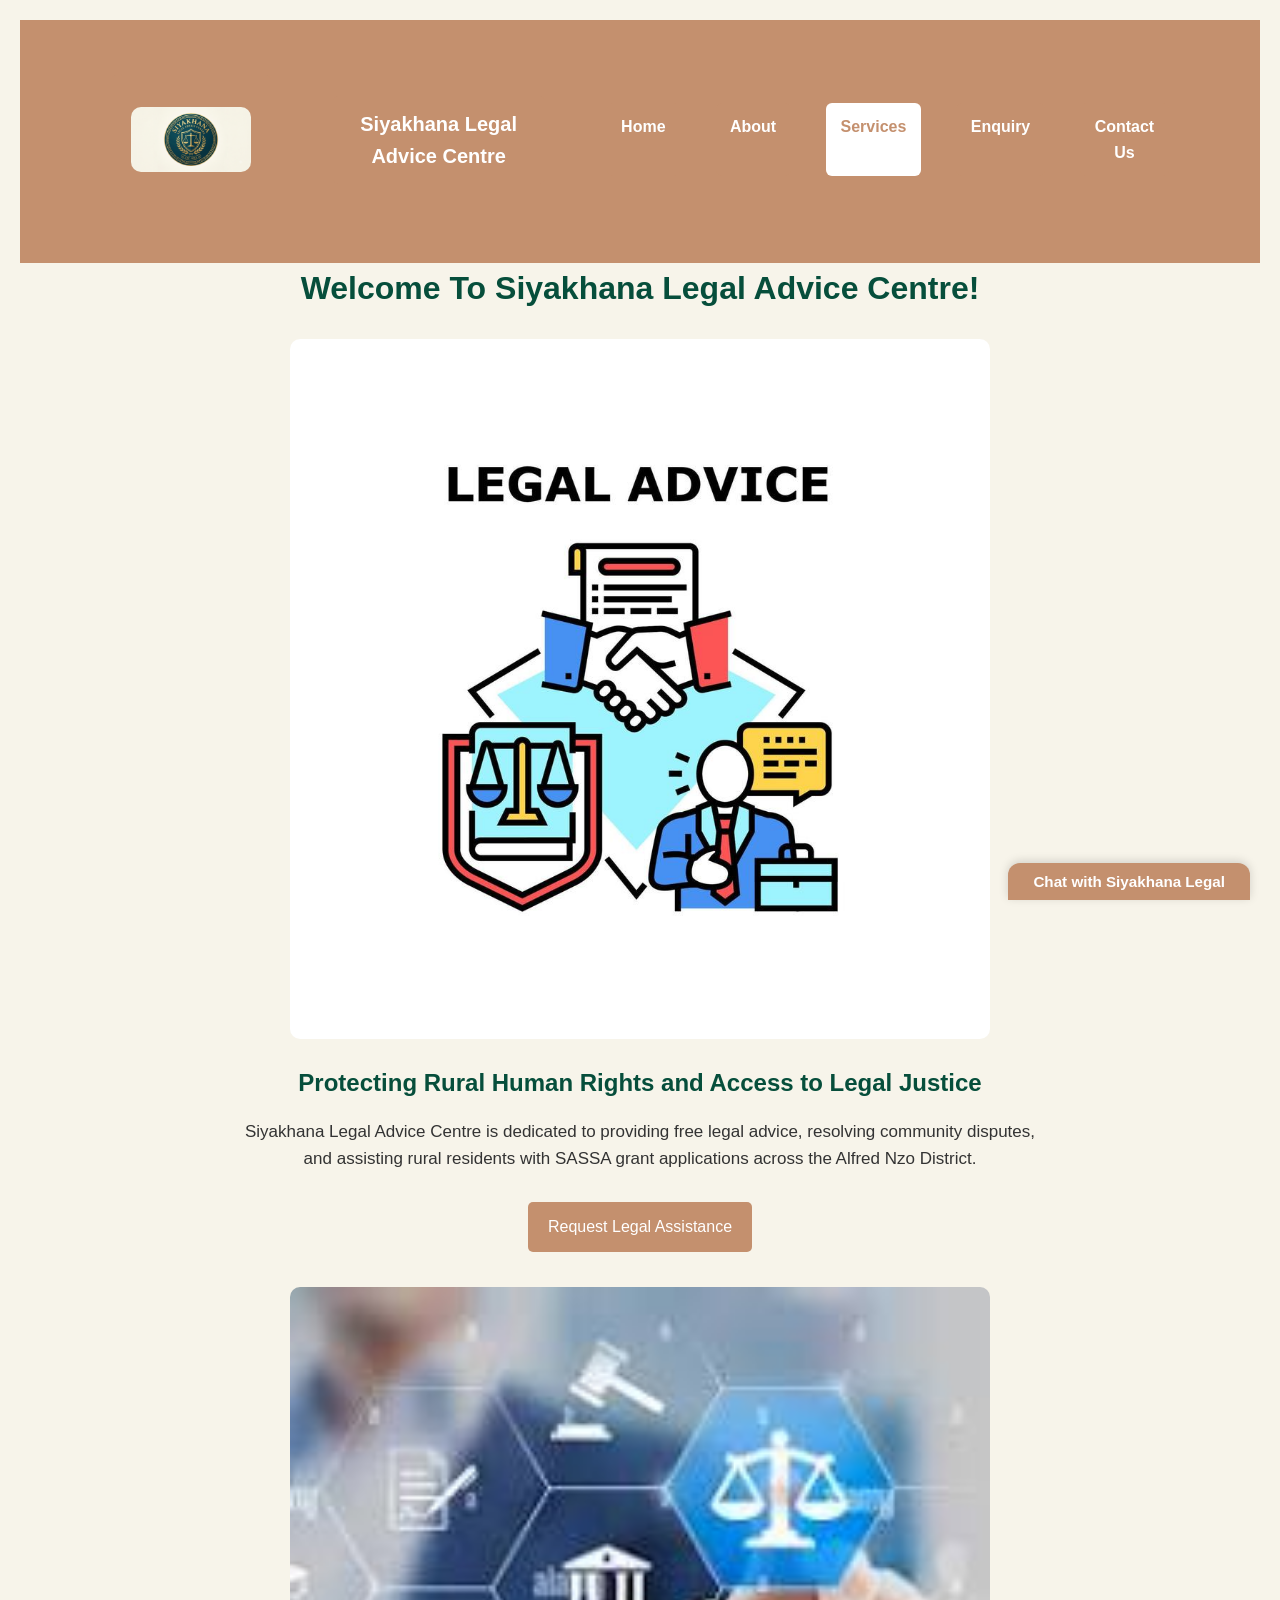
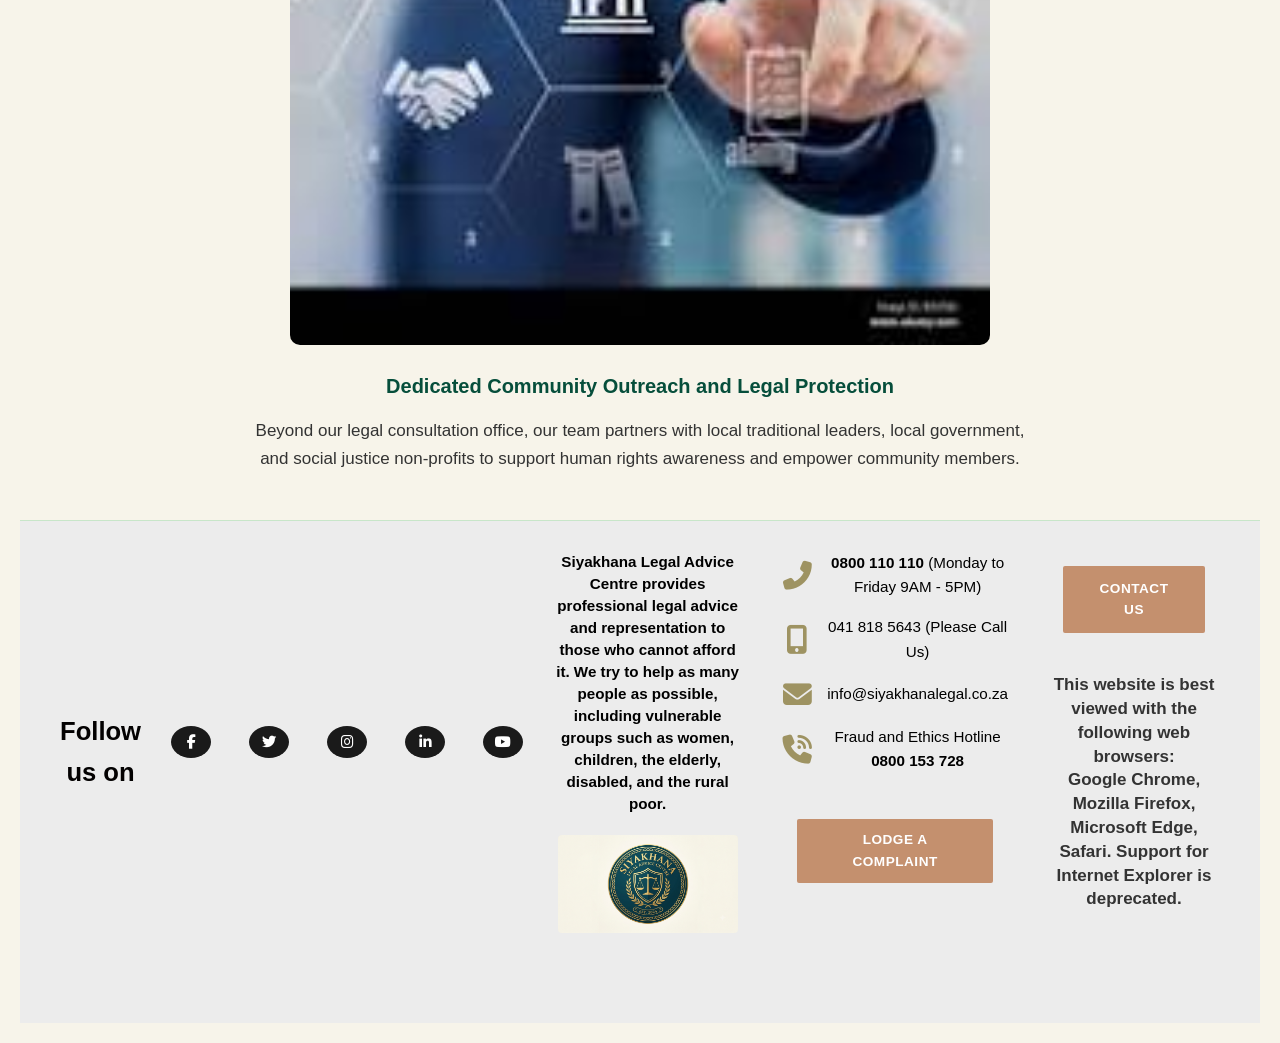
==== index.html @ 3ea9b853 "First cpmmit" ====
<!DOCTYPE html>
<html lang="en">
<head>
    <meta charset="UTF-8">
    <meta name="viewport" content="width=device-width, initial-scale=1.0">
    <title>HomePage</title>
 
    <link rel="stylesheet" href="./Css/style.css">

    

</head>
<body>
   <header class="site-header">
        <div class="container header-inner">
           <a href="/" class="header-brand">
                <img src="./Images/Organization logo.png" alt="Siyakhana Legal Advice Centre Logo" class="brand-logo-img">
            <a class="brand" href="index.html">Siyakhana Legal Advice Centre</a>
      </a>
            <nav class="site-nav" aria-label="Main navigation">
                <a href="index.html">Home</a>
                <a href="./Pages/About.html">About</a>
                <a href="./Pages/services.html" aria-current="page">Services</a>
                <a href="./Pages/Enquiry.html">Enquiry</a>
                <a href="./Pages/contactus.html">Contact Us</a>
            </nav>
          </div>
    </header>

  

   <!DOCTYPE html>

<html lang="en">
<head>
  <meta charset="UTF-8">
  <meta name="viewport" content="width=device-width, initial-scale=1.0">
  <title>Siyakhana Legal Advice Centre</title>

  <link rel="stylesheet" href="style.css">
</head>

<body>

  <h1 style="text-align: center;">Welcome To Siyakhana Legal Advice Centre!</h1>

  <img src="./Images/legal-advice-concept-color-illustration-vector.jpg">

  <h2>Protecting Rural Human Rights and Access to Legal Justice</h2>

  <p>
    Siyakhana Legal Advice Centre is dedicated to providing free legal advice,
    resolving community disputes, and assisting rural residents with SASSA
    grant applications across the Alfred Nzo District.
  </p>

<a href="Enquiry.html">Request Legal Assistance</a>

  <img src="./Images/Home page picture.jpg">

  <h3>Dedicated Community Outreach and Legal Protection</h3>

  <p>
    Beyond our legal consultation office, our team partners with local
    traditional leaders, local government, and social justice non-profits
    to support human rights awareness and empower community members.
  </p>

</body>
</html>



<footer class="site-footer">
    
    
    <div class="footer-social-header">
      <span class="social-title">Follow us on</span>

<div class="social-icons">
    
    <a href="https://www.facebook.com/your-profile-name" target="_blank" rel="noopener noreferrer" class="social-icon">
        <i class="fab fa-facebook-f"></i>
    </a>
    
    
    <a href="https://twitter.com/your-profile-name" target="_blank" rel="noopener noreferrer" class="social-icon">
        <i class="fab fa-twitter"></i>
    </a>
    
    
    <a href="https://www.instagram.com/your-profile-name" target="_blank" rel="noopener noreferrer" class="social-icon">
        <i class="fab fa-instagram"></i>
    </a>
    
   
    <a href="https://www.linkedin.com/in/your-profile-name" target="_blank" rel="noopener noreferrer" class="social-icon">
        <i class="fab fa-linkedin-in"></i>
    </a>
    
    
    <a href="https://www.youtube.com/your-channel-name" target="_blank" rel="noopener noreferrer" class="social-icon">
        <i class="fab fa-youtube"></i>
    </a>
</div>



  

    </body>
<!DOCTYPE html>
<html lang="en">
<head>
  <meta charset="UTF-8">
  <meta name="viewport" content="width=device-width, initial-scale=1.0">
  <title>Siyakhana Legal Advice Centre</title>
  
  
  <link rel="stylesheet" href="https://cdnjs.cloudflare.com/ajax/libs/font-awesome/6.4.0/css/all.min.css">
  
  
  <link rel="stylesheet" href="style.css">
</head>
<body>

    
    <div class="footer-body">
      
      
      <div class="footer-col col-about">
        <p class="about-text">
          Siyakhana Legal Advice Centre provides professional legal advice and representation to those who cannot afford it. We try to help as many people as possible, including vulnerable groups such as women, children, the elderly, disabled, and the rural poor.
        </p>
        <div class="badge-wrapper">
         
          <img src="./Images/Organization logo.png" alt="Siyakhana Legal Advice Centre Logo" class="footer-badge">
        </div>
      </div>

      
      <div class="footer-col col-contact">
        <div class="contact-item">
          <i class="fas fa-phone-alt contact-icon"></i>
          <span><strong>0800 110 110</strong> (Monday to Friday 9AM - 5PM)</span>
        </div>
        
        <div class="contact-item">
          <i class="fas fa-mobile-alt contact-icon"></i>
          <span>041 818 5643<strong></strong> (Please Call Us)</span>
        </div>
        
        <div class="contact-item">
          <i class="fas fa-envelope contact-icon"></i>
          <span>info@siyakhanalegal.co.za</span>
        </div>
        
        <div class="contact-item">
          <i class="fas fa-phone-volume contact-icon"></i>
          <span>Fraud and Ethics Hotline <strong>0800 153 728</strong></span>
        </div>

        <div class="complaint-btn-container">
          <a href="/complaints" class="btn-dark-red">LODGE A COMPLAINT</a>
        </div>
      </div>

    <div class="footer-col col-actions">
        <a href="/contact" class="btn-dark-red btn-contact">CONTACT US</a>
        
        <div class="browser-info">
          <p>This website is best viewed with the following web browsers:</p>
          <p class="browser-list">
            Google Chrome, Mozilla Firefox, Microsoft Edge, Safari. Support for Internet Explorer is deprecated.
          </p>
        </div>
      </div>

    </div>

    <div class="chat-widget">
      <button class="chat-button">
        Chat with Siyakhana Legal
      </button>
    </div>
</body>
</html>


</body>
</html>
---- Css/style.css ----
/* :root represents the highest-level html element.
   It stores reusable CSS variables for the whole Services page.
   Students must replace these example colours with their actual colours. */
:root {
    --primary: #c4906e; /* Store the website's main colour. */
    --primary-dark: #b7d1a5; /* Store a darker version for strong backgrounds. */
    --accent: #110f0b; /* Store the highlight and hover colour. */
    --background: #f4f7fa; /* Store the page background colour. */
    --surface: #ffffff; /* Store the card background colour. */
    --text: #242b3a; /* Store the normal text colour. */
    --border: #d8e2ec; /* Store the card border colour. */
}

/* Select every HTML element. */
* {
    box-sizing: border-box; /* Include padding and borders inside element widths. */
}

/* Style the complete visible webpage. */
body {
    margin: 0; /* Remove the browser's default outside spacing. */
    background-color: var(--background); /* Use the stored background colour. */
    color: var(--text); /* Use the stored normal text colour. */
    font-family: Arial, Helvetica, sans-serif; /* Set readable fallback fonts. */
    font-size: 16px; /* Set the default text size. */
    line-height: 1.6; /* Add readable space between lines. */
}

/* Create a reusable centred content area. */
.container {
    width: min(90%, 1200px); /* Use 90% width but never exceed 1200px. */
    margin-inline: auto; /* Centre the container horizontally. */
}

/* Remove normal underlines and animate link colour changes. */
a {
    text-decoration: none; /* Remove the browser's default underline. */
    transition: 0.25s ease; /* Smoothly animate interaction changes. */
}

/* Style the header across the top of the Services page. */
.site-header {
    background-color: var(--primary); /* Use the main website colour. */
    border-bottom: 4px solid var(--accent); /* Add an accent line. */
}

/* Arrange the brand and navigation in one row. */
.header-inner {
    display: flex; /* Place children next to each other. */
    align-items: center; /* Align children vertically. */
    justify-content: space-between; /* Push them to opposite sides. */
    min-height: 80px; /* Give the header a useful minimum height. */
    gap: 2rem; /* Add space between the brand and navigation. */
}

/* Style the clickable organisation name. */
.brand {
    color: #ffffff; /* Display the brand in white. */
    font-size: 1.25rem; /* Make it larger than normal text. */
    font-weight: bold; /* Emphasise the organisation name. */
}

/* Arrange the main navigation links. */
.site-nav {
    display: flex; /* Place links in one row. */
    gap: 0.35rem; /* Add a small gap between links. */
}

/* Style each link inside the main navigation. */
.site-nav a {
    padding: 0.7rem 0.9rem; /* Add clickable space inside each link. */
    border-radius: 6px; /* Round the link corners. */
    color: #ffffff; /* Display normal navigation text in white. */
    font-weight: bold; /* Make navigation labels easy to identify. */
}

/* Apply when a mouse pointer is over a navigation link. */
.site-nav a:hover {
    background-color: var(--accent); /* Change to the accent background. */
    color: var(--primary-dark); /* Use dark text for contrast. */
    transform: translateY(-2px); /* Move the link slightly upward. */
}

/* Apply when a keyboard user selects a navigation link. */
.site-nav a:focus-visible {
    outline: 3px solid #ffffff; /* Draw a visible keyboard focus outline. */
    outline-offset: 2px; /* Add space around the outline. */
}

/* Highlight the link for the page currently open. */
.site-nav a[aria-current="page"] {
    background-color: #ffffff; /* Use a white active-link background. */
    color: var(--primary); /* Use the main colour for active-link text. */
}

/* Style the short introduction at the top of the page. */
.page-header {
    padding: 4rem 0; /* Add vertical space inside the section. */
    background-color: var(--primary-dark); /* Use the dark website colour. */
    color: #ffffff; /* Make inherited text white. */
    text-align: center; /* Centre the introduction. */
}

/* Style the small line above the main heading. */
.eyebrow {
    margin-bottom: 0.5rem; /* Add space below the line. */
    color: var(--accent); /* Use the accent colour. */
    font-weight: bold; /* Emphasise the text. */
    text-transform: uppercase; /* Display the text in capital letters. */
}


.page-header h1 {
    margin: 0 0 1rem; 
    font-size: clamp(2rem, 5vw, 3.25rem); 
}


.page-introduction {
    max-width: 700px; 
    margin: 0 auto; 
}


.services-section {
    padding: 4rem 0;
}


.section-heading {
    margin: 0 0 2rem; 
    color: var(--primary); 
    text-align: center; 
}


.services-grid {
    display: grid;
    grid-template-columns: repeat(4, 1fr); 
    gap: 1.5rem;
}


.service-card {
    overflow: hidden; 
    background-color: var(--surface);
    border: 1px solid var(--border); 
    border-radius: 10px; 
    box-shadow: 0 5px 15px rgba(0, 0, 0, 0.12); 
    transition: transform 0.25s ease; 
}


.service-card:hover {
    transform: translateY(-5px); 
}


.service-image {
    display: block; 
    width: 100%; 
    height: 180px; 
    object-fit: cover; 
}


.service-content {
    padding: 1.25rem; 
}


.service-content h3 {
    margin: 0 0 0.5rem; 
    color: var(--primary); 
}


.service-content p {
    margin-bottom: 0; 
}


.site-footer {
    padding: 2rem 0; 
    background-color: var(--primary-dark); 
    color: #ffffff; 
    text-align: center; 
}


.site-footer p {
    margin: 0; 
}


@media (max-width: 900px) {
    
    .header-inner {
        flex-direction: column;
        padding: 1rem 0; 
    }

   
    .site-nav {
        justify-content: center; 
        flex-wrap: wrap; 
    }

    
    .services-grid {
        grid-template-columns: repeat(2, 1fr); 
    }
}


@media (max-width: 600px) {
    
    .site-nav {
        width: 100%; 
        flex-direction: column; 
    }

    
    .site-nav a {
        width: 100%; 
        text-align: center; 
    }

   
    .services-grid {
        grid-template-columns: 1fr; 
    }
}






* {
  box-sizing: border-box;
  margin: 0;
  padding: 0;
}

body {
  font-family: Arial, Helvetica, sans-serif;
  background-color: #c4906e;
}


.header-navigation {
  background-color: #c4906e;
  border-bottom: 1px solid #c4906e;
  padding: 15px 40px;
  width: 100%;
}

.nav-container {
  max-width: 1400px;
  margin: 0 auto;
  display: flex;
  justify-content: space-between;
  align-items: center;
}

.header-brand {
  display: flex;
  align-items: center;
  text-decoration: none;
}

.brand-logo-img {
  height: 65px; 
  width: auto;
  display: block;
}


.nav-menu-wrapper {
  display: flex;
  flex-direction: column;
  align-items: flex-end;
  gap: 12px;
}


.top-utility-nav {
  display: flex;
  align-items: center;
  gap: 12px;
}

.top-utility-nav a {
  color: #1a4f78; 
  text-decoration: none;
  font-size: 0.9rem;
  font-weight: 500;
  transition: color 0.2s ease;
}

.top-utility-nav a:hover {
  color: #0c2d48;
  text-decoration: underline;
}

.top-utility-nav .divider {
  color: #b0b0b0;
  font-size: 0.85rem;
}


.main-dropdown-nav {
  display: flex;
  align-items: center;
  gap: 24px;
}

.main-dropdown-nav .nav-link {
  color: #000000;
  text-decoration: none;
  font-size: 1rem;
  font-weight: bold;
  display: flex;
  align-items: center;
  gap: 6px;
  transition: color 0.2s ease;
}

.main-dropdown-nav .nav-link:hover {
  color: #1a4f78;
}


.arrow-icon {
  font-size: 0.75rem;
  color: #1a4f78;
}



* {
  box-sizing: border-box;
  margin: 0;
  padding: 0;
}

body {
  font-family: Arial, Helvetica, sans-serif;
  background-color: #f4f6f8;
  color: #333;
}



* {
  box-sizing: border-box;
  margin: 0;
  padding: 0;
  font-family: -apple-system, BlinkMacSystemFont, "Segoe UI", Roboto, Helvetica, Arial, sans-serif;
}

body {
  background-color: #f4f6f4;
  color: #2c3e50;
  line-height: 1.6;
}


.site-header {
  background-color: #c4906e;
  color: #ffffff;
  padding: 2.5rem 1rem;
  text-align: center;
  border-bottom: 4px solid #c4906e;
}

.brand-title {
  font-size: 2.2rem;
  font-weight: 800;
  letter-spacing: 2px;
}

.brand-tagline {
  font-size: 1rem;
  color: #c8e6c9;
  margin-top: 0.25rem;
}


.main-content {
  max-width: 1100px;
  margin: 2rem auto;
  padding: 0 1rem;
}

.container-grid {
  display: grid;
  grid-template-columns: 1fr;
  gap: 2rem;
}

@media (min-width: 768px) {
  .container-grid {
    grid-template-columns: 1fr 1fr;
  }
}


.tel-heading {
  font-size: 1.6rem;
  color: #c4906e;
  margin-bottom: 1rem;
  font-weight: 700;
}

h3 {
  font-size: 1.25rem;
  color: #c4906e;
  margin-bottom: 0.5rem;
}

h4 {
  font-size: 0.95rem;
  color: #555555;
  text-transform: uppercase;
  letter-spacing: 0.5px;
  margin-bottom: 0.25rem;
}

.phone-link {
  display: inline-block;
  color: #c4906e;
  text-decoration: none;
  font-weight: 600;
  margin-top: 0.25rem;
}

.phone-link:hover {
  text-decoration: underline;
  color: #c4906e;
}


.col-left {
  display: flex;
  flex-direction: column;
  gap: 1.5rem;
}

.info-cards-row {
  display: grid;
  grid-template-columns: 1fr;
  gap: 1rem;
}

@media (min-width: 480px) {
  .info-cards-row {
    grid-template-columns: 1fr 1fr;
  }
}

.info-card {
  background: #ffffff;
  padding: 1.25rem;
  border-radius: 8px;
  border-left: 4px solid #c4906e;
  box-shadow: 0 4px 6px rgba(0, 0, 0, 0.05);
}

.info-card hr {
  border: 0;
  height: 1px;
  background: #e0e0e0;
  margin: 1rem 0;
}

.hours-table {
  width: 100%;
  border-collapse: collapse;
  font-size: 0.9rem;
}

.hours-table td {
  padding: 0.35rem 0;
}


.address-section {
  background: #ffffff;
  padding: 1.25rem;
  border-radius: 8px;
  border-left: 4px solid #c4906e;
  box-shadow: 0 4px 6px rgba(0, 0, 0, 0.05);
}

.address-text {
  margin-bottom: 1rem;
  color: #4a5568;
  font-weight: 500;
}

.map-box iframe {
  border-radius: 6px;
  display: block;
}


.form-card {
  background: #ffffff;
  padding: 2rem;
  border-radius: 8px;
  border-top: 4px solid #c4906e;
  box-shadow: 0 4px 6px rgba(0, 0, 0, 0.05);
}

.form-subtitle {
  font-size: 0.9rem;
  color: #666666;
  margin-bottom: 1.5rem;
}

.form-group {
  margin-bottom: 1.25rem;
}

.form-group input,
.form-group select,
.form-group textarea {
  width: 100%;
  padding: 0.75rem 1rem;
  border: 1px solid #cccccc;
  border-radius: 6px;
  font-size: 0.95rem;
  color: #333333;
  background-color: #fafafa;
  transition: all 0.2s ease;
}

.form-group input:focus,
.form-group select:focus,
.form-group textarea:focus {
  outline: none;
  border-color: #c4906e;
  background-color: #ffffff;
  box-shadow: 0 0 0 3px rgba(46, 125, 50, 0.15);
}

.form-group textarea {
  resize: vertical;
}


.btn-submit-form {
  width: 100%;
  padding: 0.85rem;
  background-color: #c4906e;
  color: #ffffff;
  border: none;
  border-radius: 6px;
  font-size: 1rem;
  font-weight: 700;
  cursor: pointer;
  transition: background-color 0.2s ease, transform 0.1s ease;
}

.btn-submit-form:hover {
  background-color: #c4906e;
}

.btn-submit-form:active {
  transform: scale(0.99);
}



.form-submit-container {
    text-align: center;
    margin-top: 25px;
    margin-bottom: 20px;
}

.submit-btn {
    background-color: #0b4f4c; 
    color: #ffffff;
    font-size: 16px;
    font-weight: bold;
    padding: 12px 30px;
    border: 2px solid #063836; 
    border-radius: 4px;
    cursor: pointer;
    transition: background-color 0.3s ease, border-color 0.3s ease;
}

.submit-btn:hover {
    background-color: #063836; 
    border-color: #021a19;     
}


.social-icons {
    display: flex;
    justify-content: center;
    gap: 12px;
    margin-bottom: 20px;
}

.social-icon {
    display: inline-flex;
    align-items: center;
    justify-content: center;
    width: 32px;
    height: 32px;
    background-color: #1a1a1a; 
    color: #ffffff;            
    border-radius: 50%;        
    text-decoration: none;
    font-size: 14px;
    transition: background-color 0.3s ease;
}

.social-icon:hover {
    background-color: #0b4f4c; 
}


.site-footer {
  text-align: center;
  padding: 1.5rem 1rem;
  background-color: #e8f5e9;
  color: #c4906e;
  font-size: 0.85rem;
  margin-top: 3rem;
  border-top: 1px solid #c8e6c9;
}





.site-footer {
  background-color: #ececec; 
  color: #000000;            
  padding: 30px 40px 40px;
  position: relative;
}


.footer-social-header {
  display: flex;
  justify-content: center;
  align-items: center;
  gap: 15px;
  margin-bottom: 30px;
}

.social-title {
  font-size: 1.6rem;
  font-weight: bold;
  color: #030101;
}

.social-icons {
  display: flex;
  gap: 8px;
}

.social-icon {
  width: 32px;
  height: 32px;
  border-radius: 50%;
  display: flex;
  align-items: center;
  justify-content: center;
  color: #ffffff;
  text-decoration: none;
  font-size: 0.9rem;
  transition: transform 0.2s ease;
}

.social-icon:hover {
  transform: scale(1.1);
}


.footer-body {
  max-width: 1300px;
  margin: 0 auto;
  display: grid;
  grid-template-columns: 1.1fr 1.2fr 1fr;
  gap: 40px;
  align-items: start;
}

.footer-col {
  display: flex;
  flex-direction: column;
}


.about-text {
  font-size: 0.95rem;
  line-height: 1.45;
  font-weight: bold;
  color: #000000;
  margin-bottom: 20px;
}

.footer-badge {
  width: 180px;
  height: auto;
  border-radius: 4px;
}


.col-contact {
  gap: 16px;
}

.contact-item {
  display: flex;
  align-items: center;
  gap: 15px;
  color: #000000;
  font-size: 0.95rem;
}

.contact-icon {
  font-size: 1.8rem;
  color: #9e9362; 
  min-width: 30px;
  text-align: center;
}

.complaint-btn-container {
  margin-top: 15px;
  text-align: center;
}


.col-actions {
  align-items: center;
  text-align: center;
  gap: 25px;
}


.btn-dark-red {
  display: inline-block;
  background-color: #c4906e;
  color: #ffffff;
  text-decoration: none;
  font-weight: bold;
  font-size: 0.85rem;
  padding: 10px 24px;
  border-radius: 2px;
  border: none;
  cursor: pointer;
  letter-spacing: 0.5px;
  transition: background-color 0.2s ease;
}

.btn-dark-red:hover {
  background-color: #5c1010;
}

.btn-contact {
  padding: 12px 35px;
}


.browser-info {
  color: #000000;
  font-size: 0.9rem;
  line-height: 1.4;
  max-width: 320px;
}

.browser-info p {
  font-weight: bold;
}

.browser-list {
  margin-top: 8px;
}


.chat-widget {
  position: fixed;
  bottom: 0;
  right: 30px;
  z-index: 9999;
}

.chat-button {
  background-color: #c4906e;
  color: #ffffff;
  border: none;
  padding: 10px 25px;
  font-weight: bold;
  font-size: 0.95rem;
  border-top-left-radius: 12px;
  border-top-right-radius: 12px;
  cursor: pointer;
  box-shadow: 0 -2px 10px rgba(0, 0, 0, 0.15);
}

.chat-button:hover {
  background-color: #c4906e;
}


@media (max-width: 900px) {
  .footer-body {
    grid-template-columns: 1fr;
    gap: 30px;
    text-align: center;
  }

  .contact-item {
    justify-content: center;
  }

  .col-actions {
    margin-top: 10px;
  }
}

body {
background-color: #f7f4ea;
color: #064e3b;
font-family: Arial, sans-serif;
text-align: center;
margin: 0;
padding: 20px;
}

h1 {
color: #064e3b;
margin-bottom: 25px;
}

h2 {
color: #064e3b;
margin-top: 25px;
}

h3 {
color: #064e3b;
margin-top: 25px;
}

p {
color: #333;
max-width: 800px;
margin: 15px auto;
font-size: 17px;
}

img {
width: 80%;
max-width: 700px;
display: block;
margin: 20px auto;
border-radius: 10px;
}

a {
display: inline-block;
background-color: #c4906e;
color: white;
padding: 12px 20px;
text-decoration: none;
border-radius: 5px;
margin: 15px;
}

a:hover {
background-color: #064e3b;
}
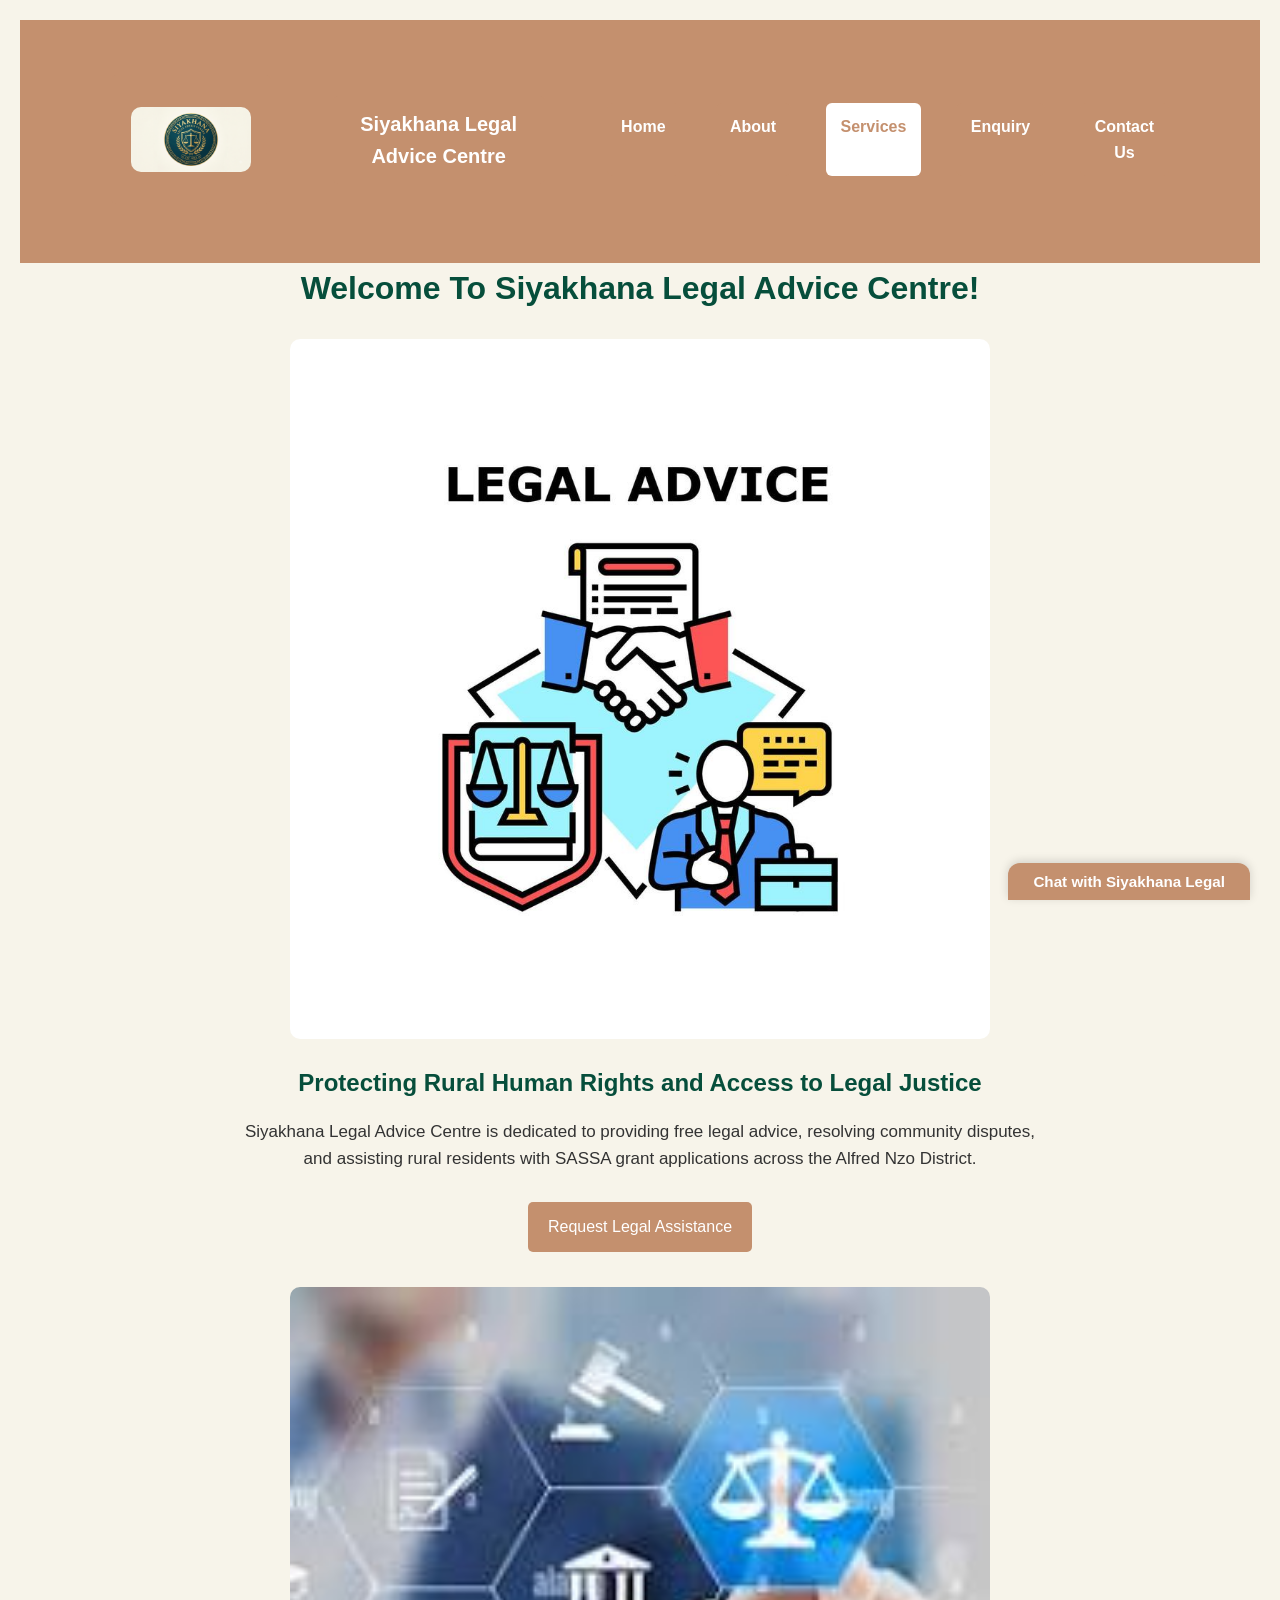
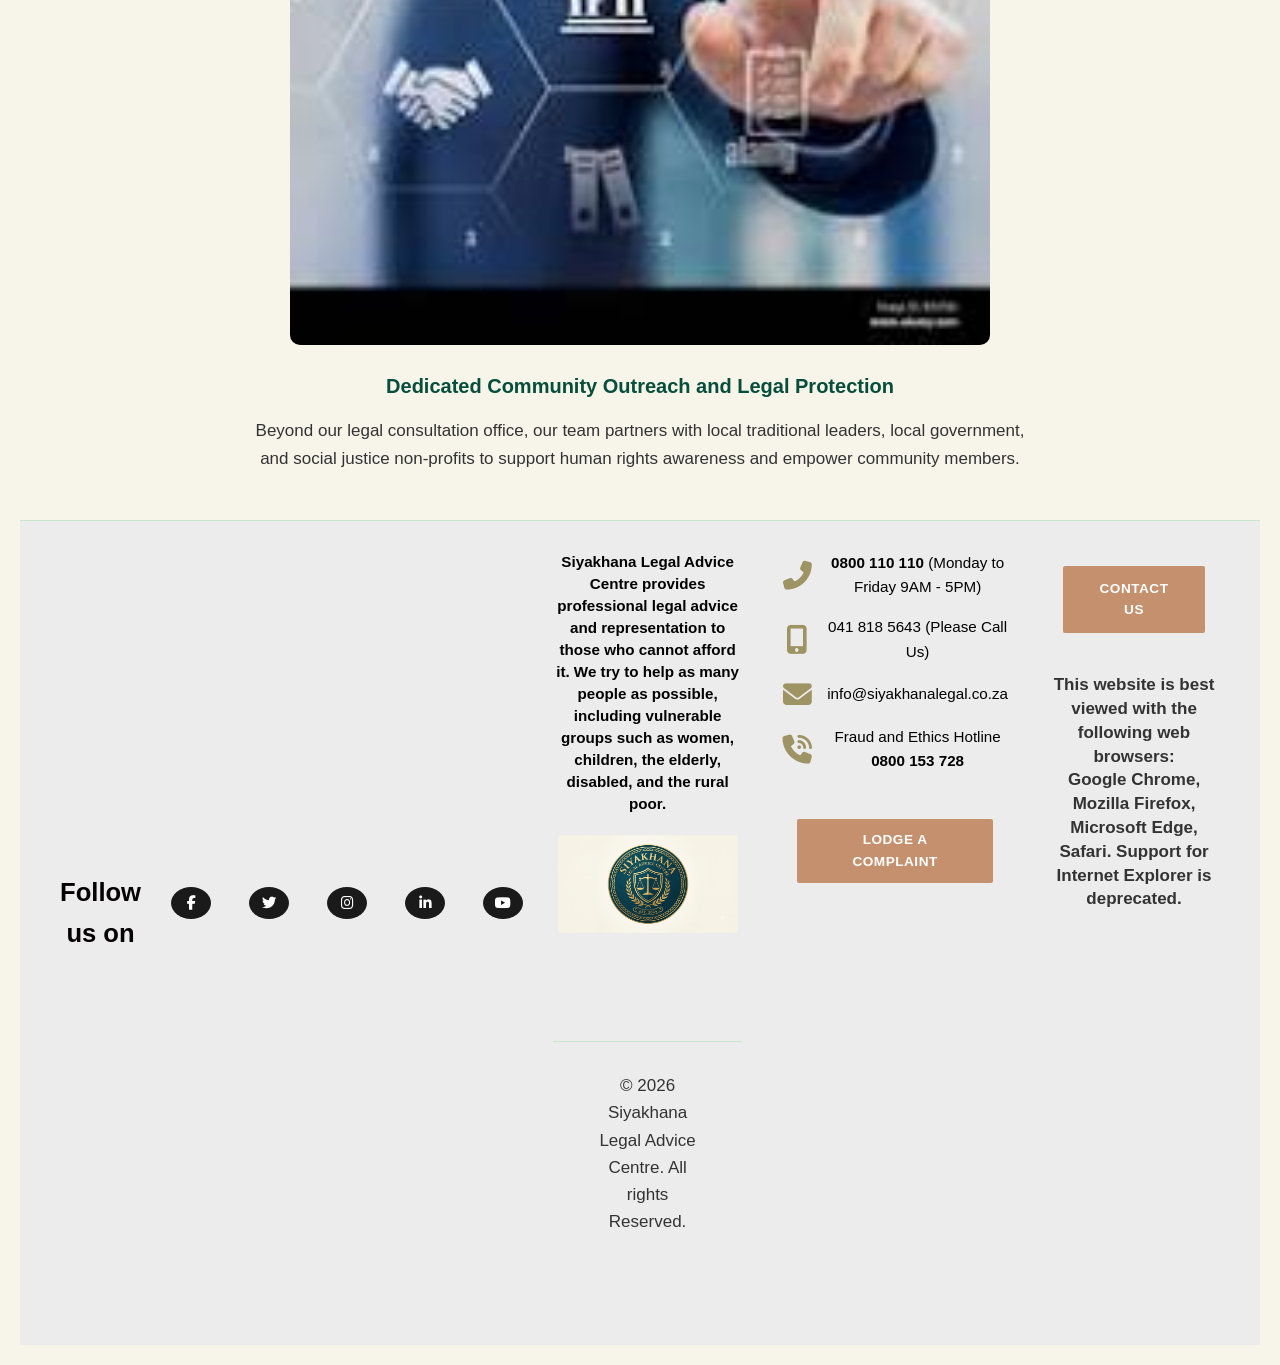
==== commit 120780f2: "Edited footer" ====
--- a/index.html
+++ b/index.html
@@ -176,7 +176,11 @@
         </div>
       </div>
 
-    </div>
+    <footer class="site-footer">
+  <div class="footer-bottom">
+    <p>&copy; 2026 Siyakhana Legal Advice Centre. All rights Reserved.</p>
+  </div>
+</footer>
 
     <div class="chat-widget">
       <button class="chat-button">
--- a/Css/style.css
+++ b/Css/style.css
@@ -877,4 +877,5 @@
 
 a:hover {
 background-color: #064e3b;
-}+}
+
